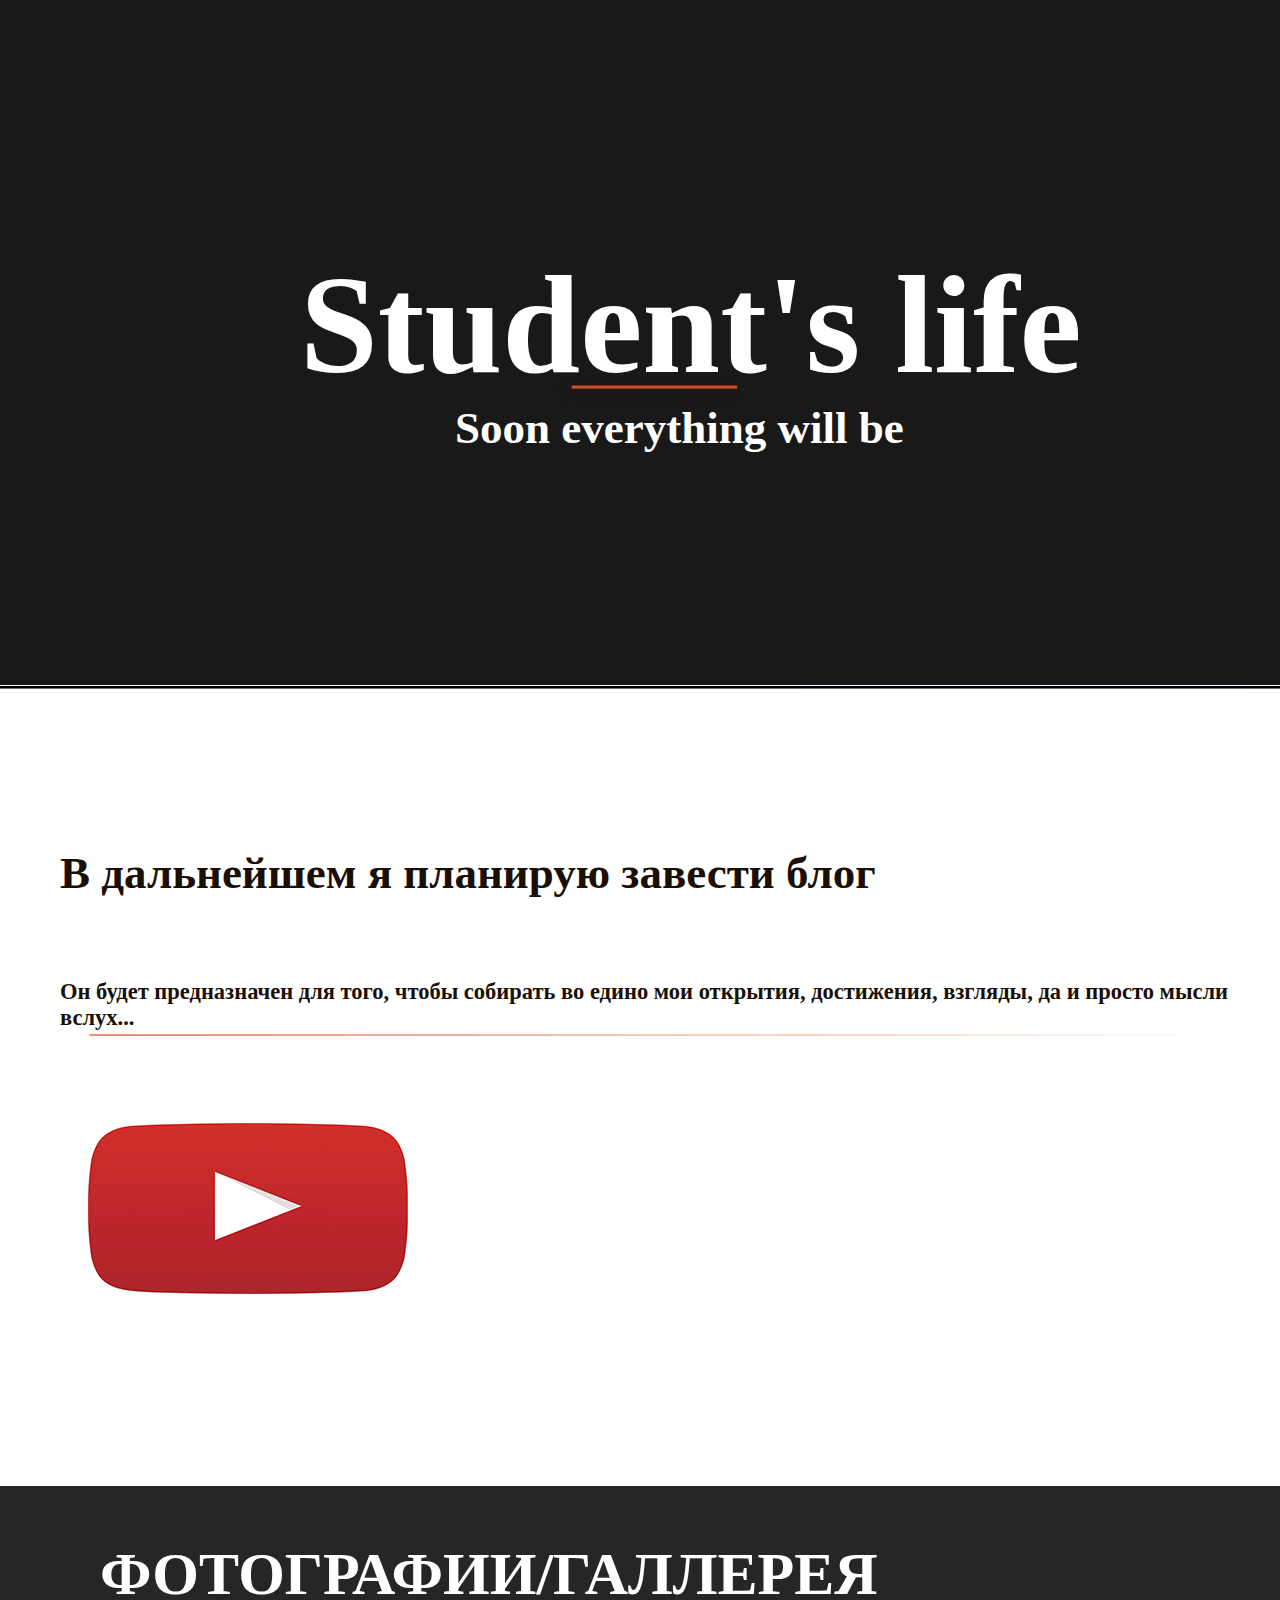
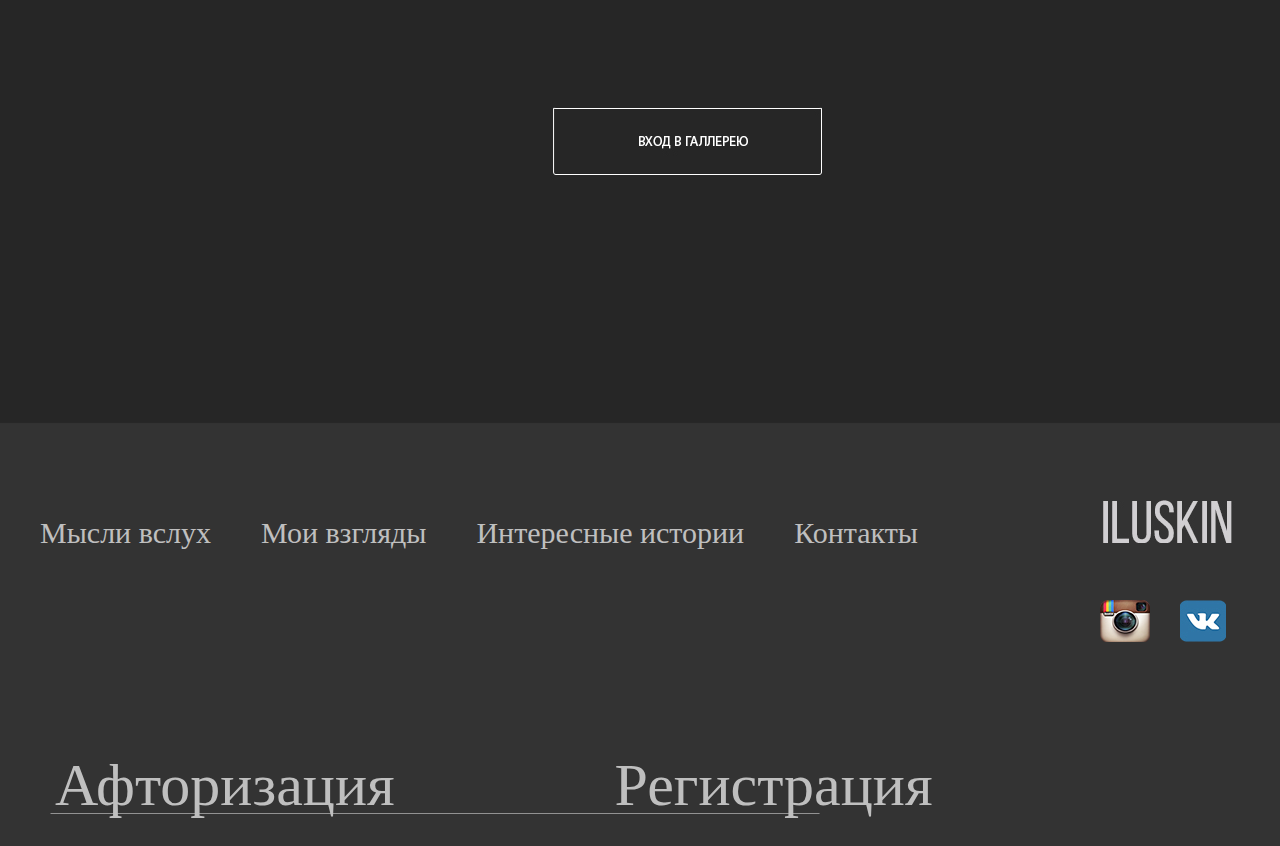
==== index.html @ d755ad51 "12" ====
<!DOCTYPE html>
<html>
    <head>
        <title>XYETA</title>
        <meta charset="UTF-8">
        <meta name="viewport" content="width=device-width, initial-scale=1.0">
        <link rel="stylesheet" href="/style.css" type="text/css"/>

    </head>
    <body>
                    <!-- BEGIN OF TOP-BG-->
        <div class="Top-bg"> 
            
            <div class="upper-text">
                <h1>Student's life</h1>
            </div>
            <div class="up-text">
                <h2>Soon everything will be</h2>
            </div>
        </div>      <!-- END OF TOP-BG -->
                    <!-- BEGIN OF THE MIDDLE_BANNER-->
        <div class="middle-bg"> 
            <div class="first-text">
                <h2>В дальнейшем я планирую завести блог</h2>
            </div>
            <div class="second-text">
                <h2>Он будет предназначен для того, чтобы собирать во едино  мои открытия, достижения, взгляды, да и просто мысли вслух...</h2>
            </div>
            <div class="youtube-button">
               <img src="/image/youtube1.jpg"  alt="Youtub" > 
            </div>
        </div>      <!-- END OF THE MIDDLE_BANNER-->
                    <!-- BEGIN OF THE BOTTOM_BANNER-->
        <div class="bottom-bg"> 
            <nav class="SSILKI">
            <ul>
                <li><a href="thinking out loud.html" title="Мысли вслух">Мысли вслух</a></li>
                <li><a href="my_sees.html" title="Мои взгляды">Мои взгляды</a></li>
                <li><a href="story.html" title="Интересные истории">Интересные истории</a></li>
                <li><a href="contact.html" title="Контакты">Контакты</a></li>
            </ul>
        </nav>
            <div class="Oglavlenie-gallery">
                <h1>ФОТОГРАФИИ/ГАЛЛЕРЕЯ</h1>
            </div>
            <div class="Button-Gallery">     <!-- ГАЛЛЕРЕЯ -->   
                <img src="/image/button-gallery.jpg" alt="Button-Gallery"> 
            </div>
            <div class="crossline">          <!-- Линия афторизации... -->   
                <img src="/image/buttom-line.jpg"  alt="buttom-line"> 
            </div>
            <div class="sign">
                <ul>
                    <li><a href="sign_in.html" title="Афторизация">Афторизация</a></li>
                    <li><a href="login_up.html" title="Регистрация">Регистрация</a></li>
                </ul>
            </div>
            <div class="inst">
                 <a href =https://www.instagram.com/impulse73/ > <img Src="/image/inst.jpg"> </a>
            </div>
            <div class="vk">
                 <a href =https://vk.com/iamflashback > <img Src="/image/vk.jpg"> </a>
            </div>
            <div class="nik">
                <img src="/image/nik.jpg"  alt="nik">
            </div>
        </div>      <!-- END OF THE BOTTOM_BANNER-->
    </body>
</html>
---- style.css ----
html,body{
    padding: 0;
    margin: 0;
    padding-top: 0;
    height: 100%;
}
.Top-bg{
background: url(/image/Top-bg.jpg) no-repeat; 
color: #fff; 
height: 686px;
width: 100%;
padding : 0;
background-size: cover;
}
.upper-text{
    position: absolute;
    top: 150px;
    left: 300px;
    font-size: 70px;
}
.up-text{
    position: absolute;
    top: 365px;
    left: 455px;
    font-size: 30px;
}
.middle-bg{
    background: url(/image/middle-bg.jpg) no-repeat; 
    color: #1a0f05; 
    height: 200px ;
    padding : 300px;
    background-size: cover;
}
.first-text{
    position: absolute;
    top: 810px;
    left: 60px;
    font-size: 30px;
}
.second-text{
    position: absolute;
    top: 960px;
    left: 60px;
    font-size: 15px;
}
.youtube-button{
    position: absolute;
    top: 1100px;
    left: 60px;
    }
.bottom-bg {
    background: url(/image/bottom-bg.jpg) no-repeat; 
    color: #fff; 
    padding-top: 960px;
    background-size: cover;
}
.Oglavlenie-gallery{
    position: absolute;
    top: 1500px;
    left: 100px;
    font-family: Bebas Neue;
    font-size: 30px;
    
}
.Button-Gallery{
    position: absolute;
    top: 1700px;
    left: 550px;
}
nav{
    float: left;
    clear: left;
    position: absolute;
    top: 2100px;
}
nav li {
    float: left;
    margin-right: 50px;
    font-family: Bebas Neue;
    list-style-type: none;
}
nav li a{
    font-size: 30px;
    color: #bfbfbf;
    text-decoration: none;
}
.crossline{
    position: absolute;
    top: 2400px;
    left: 50px;
}
.sign{
    position: absolute;
    top: 2335px;
    left: 15px;
    list-style-type: none;
}
.sign li{
    float: left;
    margin-right: 220px;
    font-family: Bebas Neue;
    list-style-type: none;
}
.sign li a{
    font-size: 60px;
    color: #bfbfbf;
    text-decoration: none;
}
.inst{
    position: absolute;
    top: 2200px;
    left: 1100px;
}
.vk{
    position: absolute;
    top: 2200px;
    left: 1180px;
}
.nik{
    position: absolute;
    top: 2100px;
    left: 1100px;
}
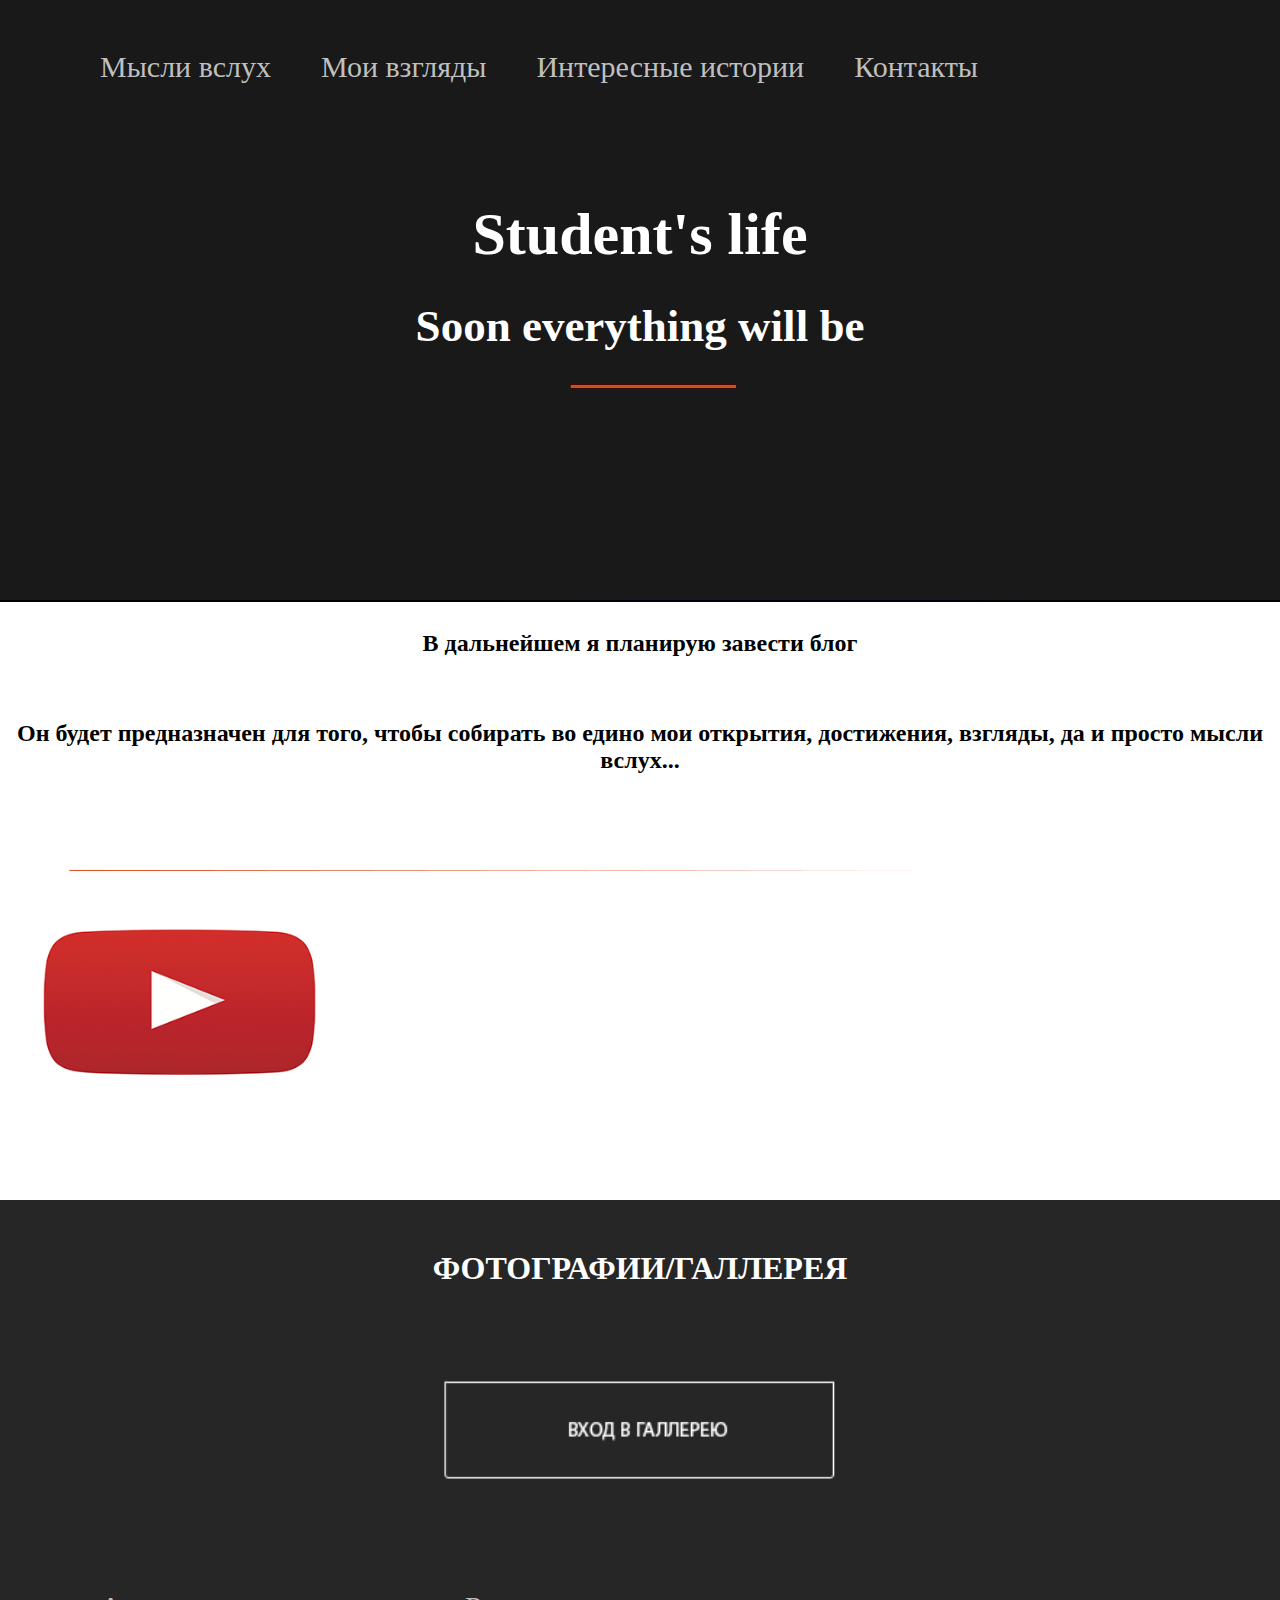
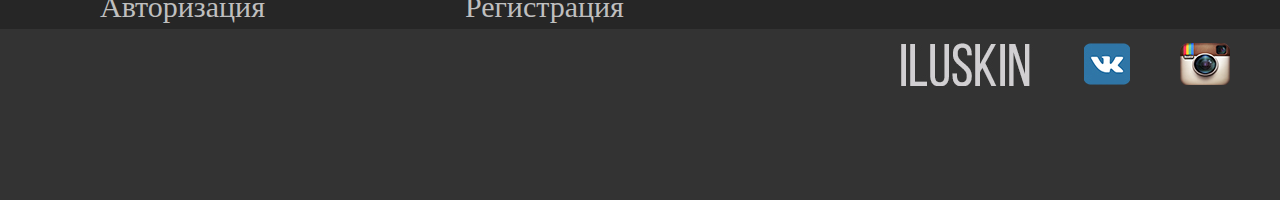
==== commit decc3238: "Add files via upload" ====
--- a/index.html
+++ b/index.html
@@ -8,17 +8,22 @@
 
     </head>
     <body>
-                    <!-- BEGIN OF TOP-BG-->
+        <!-- BEGIN OF TOP-BG-->
         <div class="Top-bg"> 
-            
             <div class="upper-text">
                 <h1>Student's life</h1>
-            </div>
-            <div class="up-text">
                 <h2>Soon everything will be</h2>
             </div>
+            <nav class="SSILKI">
+                <ul>
+                    <li><a href="thinking out loud.html" title="Мысли вслух">Мысли вслух</a></li>
+                    <li><a href="my_sees.html" title="Мои взгляды">Мои взгляды</a></li>
+                    <li><a href="story.html" title="Интересные истории">Интересные истории</a></li>
+                    <li><a href="contact.html" title="Контакты">Контакты</a></li>
+                </ul>
+            </nav>
         </div>      <!-- END OF TOP-BG -->
-                    <!-- BEGIN OF THE MIDDLE_BANNER-->
+        <!-- BEGIN OF THE MIDDLE_BANNER-->
         <div class="middle-bg"> 
             <div class="first-text">
                 <h2>В дальнейшем я планирую завести блог</h2>
@@ -27,43 +32,33 @@
                 <h2>Он будет предназначен для того, чтобы собирать во едино  мои открытия, достижения, взгляды, да и просто мысли вслух...</h2>
             </div>
             <div class="youtube-button">
-               <img src="/image/youtube1.jpg"  alt="Youtub" > 
+                <a href =https://www.youtube.com/channel/UCULrqsrYAvfnx1nhXzJO1Zw> <img src="/image/youtube1.jpg"  alt="Youtub" ></a>
             </div>
         </div>      <!-- END OF THE MIDDLE_BANNER-->
-                    <!-- BEGIN OF THE BOTTOM_BANNER-->
+        <!-- BEGIN OF THE BOTTOM_BANNER-->
         <div class="bottom-bg"> 
-            <nav class="SSILKI">
-            <ul>
-                <li><a href="thinking out loud.html" title="Мысли вслух">Мысли вслух</a></li>
-                <li><a href="my_sees.html" title="Мои взгляды">Мои взгляды</a></li>
-                <li><a href="story.html" title="Интересные истории">Интересные истории</a></li>
-                <li><a href="contact.html" title="Контакты">Контакты</a></li>
-            </ul>
-        </nav>
             <div class="Oglavlenie-gallery">
                 <h1>ФОТОГРАФИИ/ГАЛЛЕРЕЯ</h1>
             </div>
             <div class="Button-Gallery">     <!-- ГАЛЛЕРЕЯ -->   
-                <img src="/image/button-gallery.jpg" alt="Button-Gallery"> 
-            </div>
-            <div class="crossline">          <!-- Линия афторизации... -->   
-                <img src="/image/buttom-line.jpg"  alt="buttom-line"> 
+                <a href ="/gallery/example.html"><img src="/image/button-gallery.jpg" alt="Button-Gallery"></a> 
             </div>
             <div class="sign">
                 <ul>
-                    <li><a href="sign_in.html" title="Афторизация">Афторизация</a></li>
+                    <li><a href="sign_in.html" title="Афторизация">Авторизация</a></li>
                     <li><a href="login_up.html" title="Регистрация">Регистрация</a></li>
                 </ul>
             </div>
-            <div class="inst">
-                 <a href =https://www.instagram.com/impulse73/ > <img Src="/image/inst.jpg"> </a>
+            <div class="images">
+                <ul>
+                    <li><a href =https://www.instagram.com/impulse73/ > <img Src="/image/inst.jpg"> </a></li>
+                    <li><a href =https://vk.com/iamflashback > <img Src="/image/vk.jpg"> </a></li>
+                    <li><img src="/image/nik.jpg"  alt="nik"></li>
+                </ul>
             </div>
-            <div class="vk">
-                 <a href =https://vk.com/iamflashback > <img Src="/image/vk.jpg"> </a>
-            </div>
-            <div class="nik">
-                <img src="/image/nik.jpg"  alt="nik">
-            </div>
+            
+
+           
         </div>      <!-- END OF THE BOTTOM_BANNER-->
     </body>
 </html>
--- a/style.css
+++ b/style.css
@@ -1,125 +1,354 @@
-html,body{
-    padding: 0;
-    margin: 0;
-    padding-top: 0;
-    height: 100%;
-}
-.Top-bg{
-background: url(/image/Top-bg.jpg) no-repeat; 
-color: #fff; 
-height: 686px;
-width: 100%;
-padding : 0;
-background-size: cover;
-}
-.upper-text{
-    position: absolute;
-    top: 150px;
-    left: 300px;
-    font-size: 70px;
-}
-.up-text{
-    position: absolute;
-    top: 365px;
-    left: 455px;
-    font-size: 30px;
-}
-.middle-bg{
-    background: url(/image/middle-bg.jpg) no-repeat; 
-    color: #1a0f05; 
-    height: 200px ;
-    padding : 300px;
-    background-size: cover;
-}
-.first-text{
-    position: absolute;
-    top: 810px;
-    left: 60px;
-    font-size: 30px;
-}
-.second-text{
-    position: absolute;
-    top: 960px;
-    left: 60px;
-    font-size: 15px;
-}
-.youtube-button{
-    position: absolute;
-    top: 1100px;
-    left: 60px;
-    }
-.bottom-bg {
-    background: url(/image/bottom-bg.jpg) no-repeat; 
-    color: #fff; 
-    padding-top: 960px;
-    background-size: cover;
-}
-.Oglavlenie-gallery{
-    position: absolute;
-    top: 1500px;
-    left: 100px;
-    font-family: Bebas Neue;
-    font-size: 30px;
-    
-}
-.Button-Gallery{
-    position: absolute;
-    top: 1700px;
-    left: 550px;
-}
-nav{
-    float: left;
-    clear: left;
-    position: absolute;
-    top: 2100px;
-}
-nav li {
-    float: left;
-    margin-right: 50px;
-    font-family: Bebas Neue;
-    list-style-type: none;
-}
-nav li a{
-    font-size: 30px;
-    color: #bfbfbf;
-    text-decoration: none;
-}
-.crossline{
-    position: absolute;
-    top: 2400px;
-    left: 50px;
-}
-.sign{
-    position: absolute;
-    top: 2335px;
-    left: 15px;
-    list-style-type: none;
-}
-.sign li{
-    float: left;
-    margin-right: 220px;
-    font-family: Bebas Neue;
-    list-style-type: none;
-}
-.sign li a{
-    font-size: 60px;
-    color: #bfbfbf;
-    text-decoration: none;
-}
-.inst{
-    position: absolute;
-    top: 2200px;
-    left: 1100px;
-}
-.vk{
-    position: absolute;
-    top: 2200px;
-    left: 1180px;
-}
-.nik{
-    position: absolute;
-    top: 2100px;
-    left: 1100px;
-}
-
-
+@media(min-width:850px){
+    * {
+        margin: 0 auto;
+        padding: 0;
+        height: 100%;
+        max-height:600px;
+        font-family: Bebas Neue;
+    }
+    body{
+        height: 100%;
+        background-color:#050002;
+    }
+    .Top-bg{
+        margin: 0 auto;
+        padding: 0;
+        background: url(/image/Top-bg.jpg) no-repeat; 
+        color: #fff; 
+        width: 100%;
+        max-width: 1300px;
+    }
+    .upper-text{
+        text-align: center;
+        position: relative;
+        padding-top: 200px;
+        max-height: 100px;
+        font-size: 30px;
+    }
+    .middle-bg{
+        background: url(/image/middle-bg.jpg) no-repeat; 
+        color: #000; 
+        width: 100%;
+        max-width: 1300px;
+    }
+    .bottom-bg {
+        background: url(/image/bottom-bg.jpg) no-repeat; 
+        color: #fff; 
+        width: 100%;
+        max-width: 1300px;
+    }
+    .first-text{
+        position: relative;
+        margin-top: 0;
+        height: 10%;
+        padding: 30px;
+        text-align: center;
+    }
+    .second-text{
+        position: relative;
+        margin: 0 auto;
+        height: 20%;
+        text-align: center;
+    }
+    .youtube-button{
+        position: static;
+        margin: 10px ;
+        margin-left: 20px;
+        margin-top: 70px;
+        height: 30%;
+        max-height: 300px;
+    }
+    .Oglavlenie-gallery{
+        text-align: center;
+        padding-top: 50px;
+        height: 20%;
+    }
+    .Button-Gallery{
+        text-align: center;
+        position: relative;
+        height: 20%;
+        margin: 0;
+        max-height: 200px;
+    }
+    .sign{
+        max-height: 5%;
+    }
+    nav{
+        padding-left:100px;
+        float: left;
+        clear: left;
+        position: absolute;
+        top: 50px;
+    }
+    nav li {
+        float: left;
+        margin-right: 50px;
+        font-family: Bebas Neue;
+        list-style-type: none;
+    }
+    nav li a{
+        font-size: 30px;
+        color: #bfbfbf;
+        text-decoration: none;
+    }
+    .sign li{
+        padding-top: 100px;
+        margin-right: 100px;
+        max-height: 10%;
+        float: left;
+        clear: right;
+        position: relative;
+        font-family: Bebas Neue;
+        list-style-type: none;
+    }
+    .sign li a{
+        font-size: 30px;
+        padding-left:100px;
+        color: #bfbfbf;
+        text-decoration: none;
+    }
+    .images li {
+        padding-top: 50px;
+        position: relative;
+        list-style-type: none;
+        max-height: 10%; 
+        float: right;
+        margin-right: 50px;
+        clear: left;
+    }
+    .images{
+        height: auto;
+    }
+}
+@media(max-width:850px){
+    * {
+        margin: 0 auto;
+        padding: 0;
+        max-width:100%; 
+        height: auto;
+        font-family: Bebas Neue;
+    }
+    body{
+        height: 100%;
+        background-color:#050002;
+    }
+    .Top-bg{
+        margin: 0 auto;
+        padding: 0;
+        background: url(/image/Top-bg.jpg) no-repeat; 
+        color: #fff; 
+        width: 100%;
+    }
+    .upper-text{
+        text-align: center;
+        position: relative;
+        padding-top: 150px;
+        max-height: 100px;
+        font-size: 20px;
+    }
+    .middle-bg{
+        background: url(/image/middle-bg.jpg) no-repeat; 
+        color: #000; 
+        width: 100%;
+        height: auto;
+        
+    }
+    .bottom-bg {
+        background: url(/image/bottom-bg.jpg) no-repeat; 
+        color: #fff; 
+        width: 100%;
+        height: auto;
+        padding-bottom: 150px;
+    }
+    .first-text{
+        position: relative;
+        margin-top: 0;
+        height: auto;
+        padding: 30px;
+        text-align: center;
+        font-size: 15px;
+    }
+    .second-text{
+        position: relative;
+        margin: 0 auto;
+        height: auto;
+        text-align: center;
+        padding-bottom: 40px;
+        font-size: 15px;
+    }
+    .youtube-button{
+        position: relative;
+        margin-left: 180px;
+        margin-top: 100px;
+        max-height: 320px;
+    }
+    .Oglavlenie-gallery{
+        text-align: center;
+        padding-top: 50px;
+         margin-bottom: 140px ;
+    }
+    .Button-Gallery{
+        position: relative;
+        text-align: center;
+        max-height: 100px;
+        margin-bottom: 140px ;
+    }
+    .sign{
+        max-height: 5%;
+    }
+    nav{
+        padding-left:40px;
+        float: left;
+        clear: left;
+        position: absolute;
+        top: 50px;
+    }
+    nav li {
+        float: left;
+        margin-right: 25px;
+        font-family: Bebas Neue;
+        list-style-type: none;
+    }
+    nav li a{
+        font-size: 20px;
+        color: #bfbfbf;
+        text-decoration: none;
+    }
+    .sign li{
+        margin-right: 50px;
+        max-height: 10%;
+        float: left;
+        clear: right;
+        position: relative;
+        font-family: Bebas Neue;
+        list-style-type: none;
+
+    }
+    .sign li a{
+        font-size: 25px;
+        padding-left:40px;
+        color: #bfbfbf;
+        text-decoration: none;
+    }
+    .images li {
+        position: relative;
+        list-style-type: none;
+        max-height: 5%; 
+        float: right;
+        margin-right: 50px;
+        clear: left;
+    }
+}
+@media (max-width:480px){
+    * {
+        margin: 0 auto;
+        padding: 0;
+        max-width:100%; 
+        height: auto;
+        font-family: Bebas Neue;
+    }
+    body{
+        height: 100%;
+        background-color:#050002;
+    }
+    .Top-bg{
+        margin: 0 auto;
+        padding: 0;
+        background: url(/image/Top-bg.jpg) no-repeat; 
+        color: #fff; 
+        width: 100%;
+    }
+    .upper-text{
+        text-align: center;
+        position: relative;
+        padding-top: 20px;
+        padding-left: 150px;
+        max-height: 100px;
+        font-size: 20px;
+        padding-bottom: 50px;
+        color: #ff00ff;
+    }
+    .middle-bg{
+        background: url(/image/middle-bg.jpg) no-repeat; 
+        color: #000; 
+        width: 100%;
+        height: auto;
+        
+    }
+    bottom-bg {
+        background: url(/image/bottom-bg.jpg) no-repeat; 
+        background-color: #000509;
+        color: #ffffff;
+        
+    }
+    .first-text{
+        position: relative;
+        margin-top: 0;
+        height: auto;
+        padding: 30px;
+        text-align: center;
+        font-size: 10px;
+    }
+    .second-text{
+        font-size: 0px;
+    }
+    .youtube-button{
+        position: relative;
+        margin-left: 80px;
+        margin-top: 10px;
+        width: 40%;
+        max-height: 320px;
+    }
+    .Oglavlenie-gallery{
+        text-align: center;
+        padding-top: 50px;
+         margin-bottom: 40px ;
+         color: #ffffff;
+    }
+    .Button-Gallery{
+        position: relative;
+        text-align: center;
+        max-height: 100px;
+        margin-bottom: 40px ;
+    }
+    .sign{
+        max-height: 5%;
+    }
+    nav{
+          list-style-type:none;
+          padding-left:10px;
+    }
+    nav li {
+        font-family: Bebas Neue;
+        clear: left;
+    }
+    nav li a{
+        font-size: 20px;
+        color: #bfbfbf;
+        text-decoration: none;
+    }
+    .sign li{
+        margin-right: 50px;
+        max-height: 10%;
+        float: left;
+        clear: right;
+        position: relative;
+        font-family: Bebas Neue;
+        list-style-type: none;
+
+    }
+    .sign li a{
+        font-size: 25px;
+        padding-left:40px;
+        color: #bfbfbf;
+        text-decoration: none;
+    }
+    .images li {
+        position: relative;
+        list-style-type: none;
+        max-height: 5%; 
+        float: right;
+        margin-right: 50px;
+        clear: left;
+    }
+}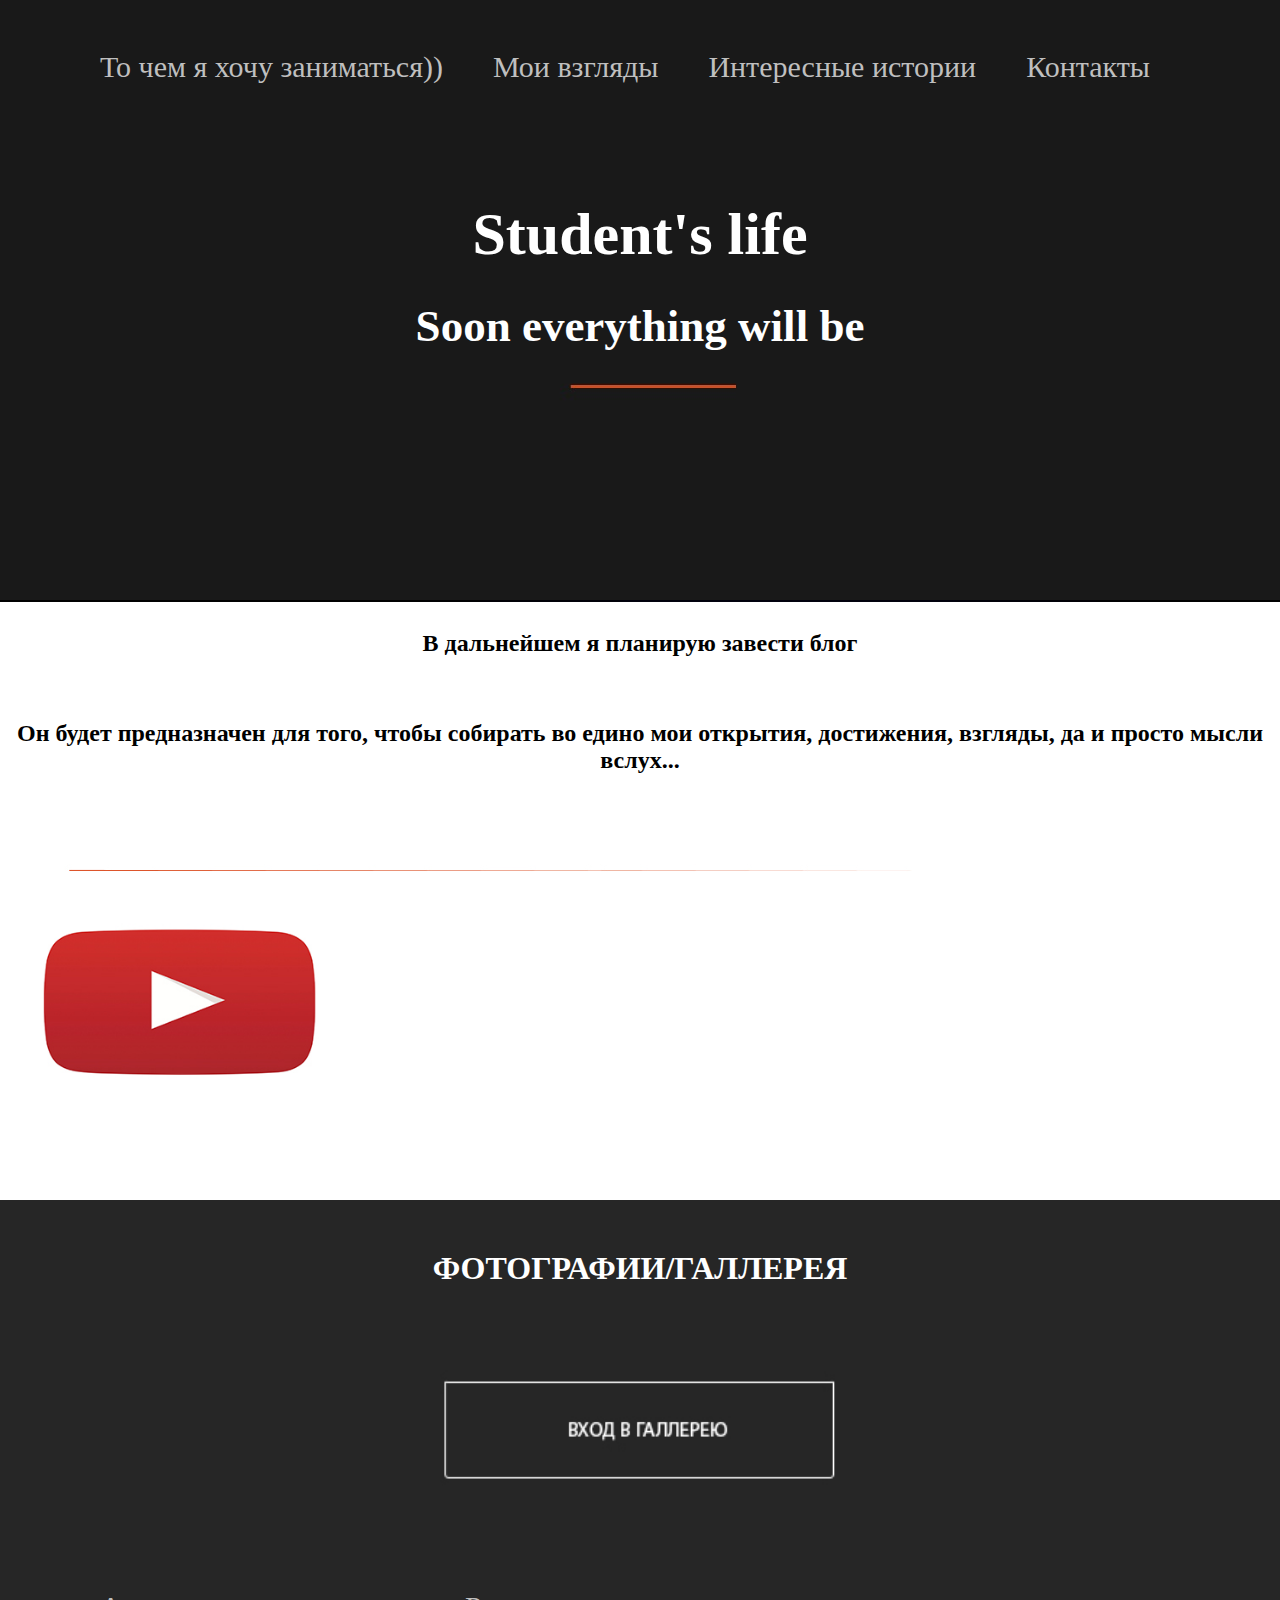
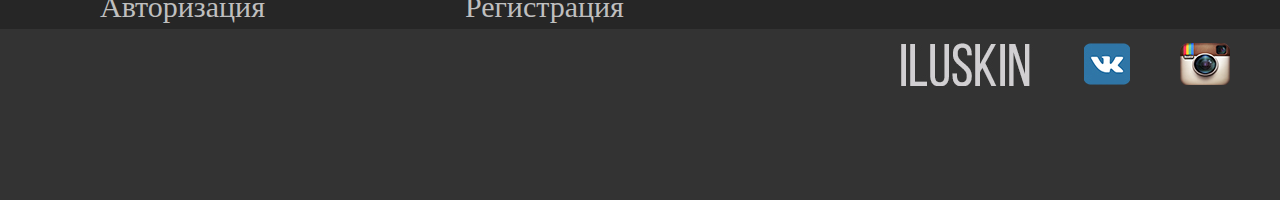
==== commit 1a86fba4: "Add files via upload" ====
--- a/index.html
+++ b/index.html
@@ -16,7 +16,7 @@
             </div>
             <nav class="SSILKI">
                 <ul>
-                    <li><a href="thinking out loud.html" title="Мысли вслух">Мысли вслух</a></li>
+                    <li><a href="misli.html" title="То чем я хочу заниматься))">То чем я хочу заниматься))</a></li>
                     <li><a href="my_sees.html" title="Мои взгляды">Мои взгляды</a></li>
                     <li><a href="story.html" title="Интересные истории">Интересные истории</a></li>
                     <li><a href="contact.html" title="Контакты">Контакты</a></li>
@@ -56,9 +56,9 @@
                     <li><img src="/image/nik.jpg"  alt="nik"></li>
                 </ul>
             </div>
-            
 
-           
+
+
         </div>      <!-- END OF THE BOTTOM_BANNER-->
     </body>
 </html>
